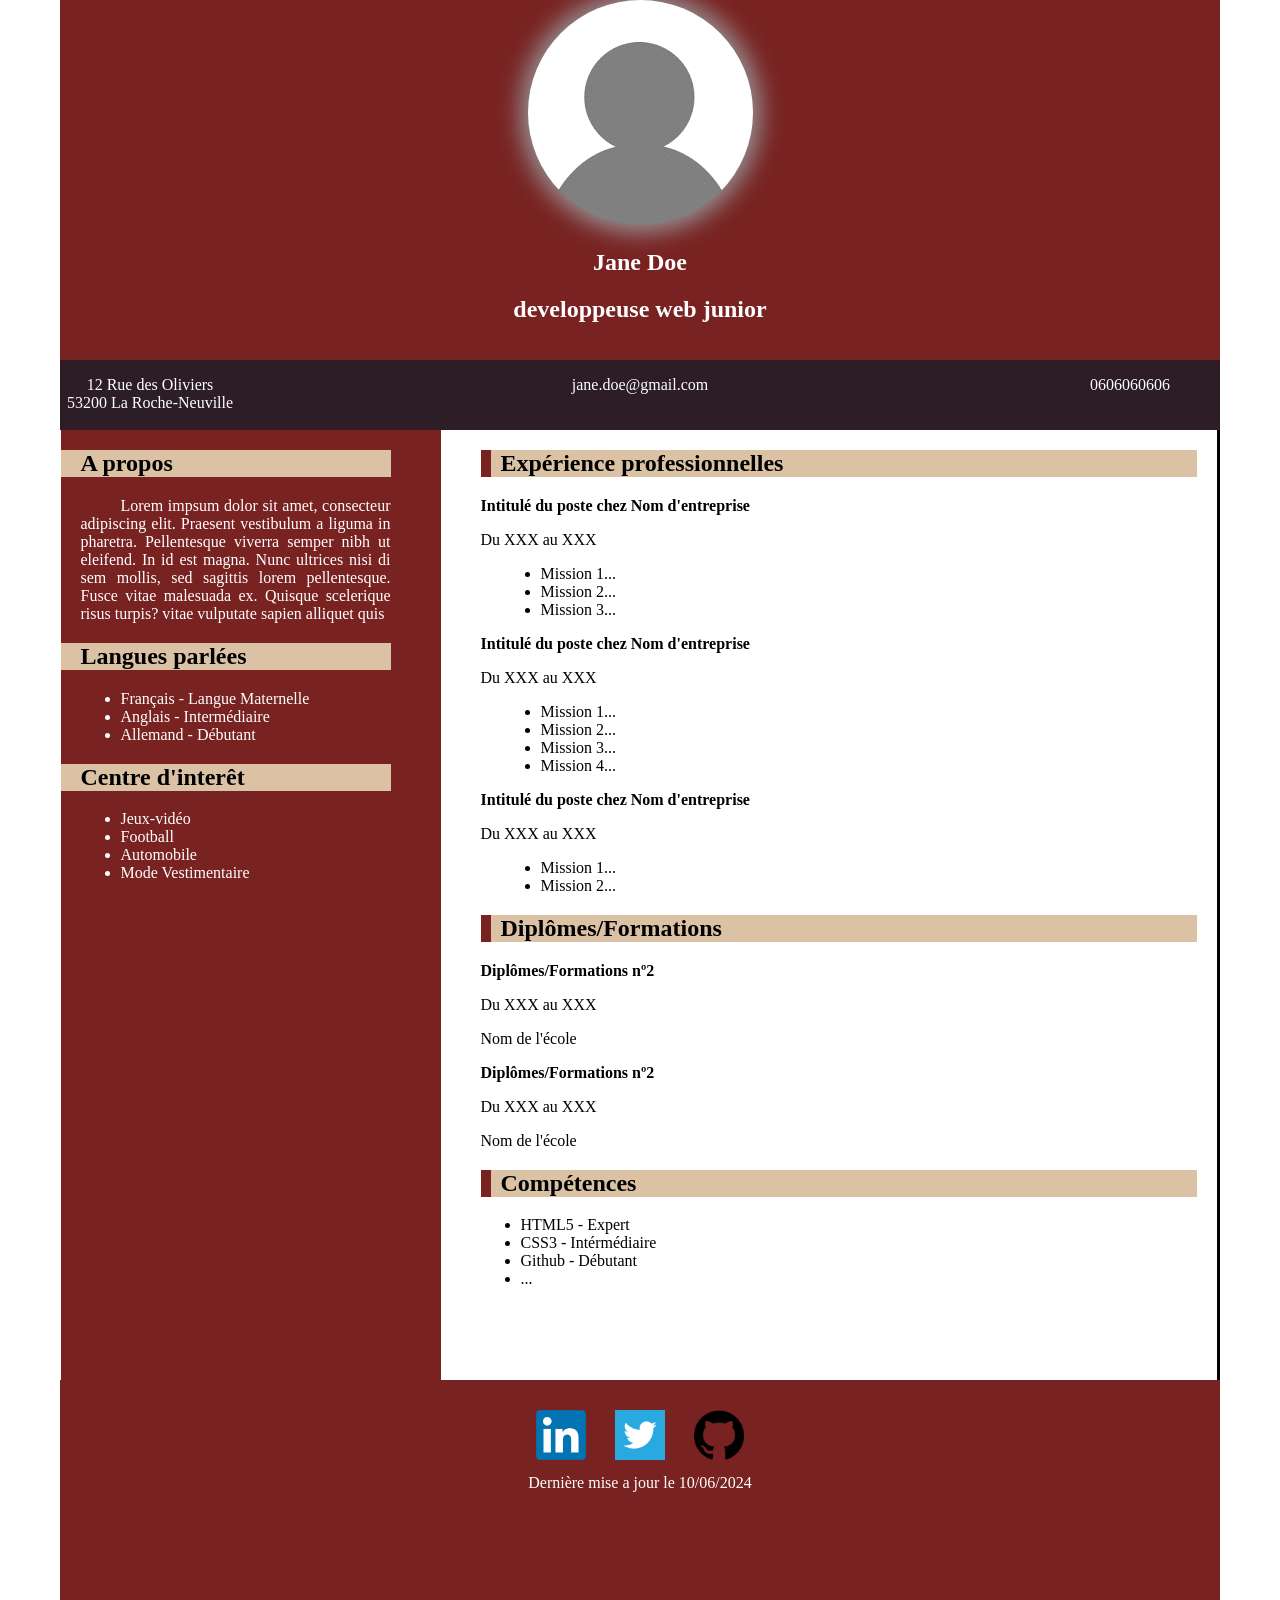
==== CV.html @ dd11a781 "first commit" ====
<!DOCTYPE html>
<html lang="fr">
<head>
    <meta charset="UTF-8">
    <meta name="viewport" content="width=device-width, initial-scale=1.0">
    <title>Mon CV</title>
    <link rel="stylesheet" href="style.Css">
</head>
<body>
<center>
    <header>

      <section id="head">
         <a TARGET="_blank" href="pfp.png" id="pfp"><img src="pfp.png" alt="pfp" id="pfp"></a>
         <h1>Jane Doe</h1>
         <h2>developpeuse web junior</h2>
      </section>

      <section id="row">
         <div class="container"id="rue"><p><a href="https://maps.app.goo.gl/oFrx4EmNDrb7wvNa6">12 Rue des Oliviers <br> 53200 La Roche-Neuville</a></p></div>
         <div class="container"id="mail"><p><a href="mailto:jane.doe@gmail.com">jane.doe@gmail.com</a></p></div>
         <div class="container"id="tel"><p><a href="tel:0606060606">0606060606</a></p></div>
      </section>

    </header>


  <Main>

    <section id="centre">
      <div id="propos">

       <h2 id="titre1">A propos</h2>

       <p id="apropos">Lorem impsum dolor sit amet,
        consecteur adipiscing elit. Praesent
        vestibulum a liguma in pharetra.
        Pellentesque viverra semper nibh ut eleifend. In id est magna. Nunc
        ultrices nisi di sem mollis, sed sagittis lorem
        pellentesque. Fusce vitae malesuada ex. 
        Quisque scelerique risus turpis? vitae vulputate sapien alliquet quis</p>

        <h2 id="titre1">Langues parlées</h2>

        <ul id="list1">
          <li>Français - Langue Maternelle</li>
          <li>Anglais - Intermédiaire</li>
          <li>Allemand - Débutant</li>
        </ul>

        <h2 id="titre1">Centre d'interêt</h2>

        <ul id="list1">
          <li>Jeux-vidéo</li>
          <li>Football</li>
          <li>Automobile</li>
          <li>Mode Vestimentaire</li>
        </ul>

      </div>

      <div id="pro">

        <h2 id="pro2">Expérience professionnelles</h2>

        <p id="Exp"><b>Intitulé du poste chez Nom d'entreprise</b></p>

        <p id="Exp">Du XXX au XXX</p>

        <ul id="Exp">
          <li>Mission 1...</li>
          <li>Mission 2...</li>
          <li>Mission 3...</li>
        </ul>

        <p id="Exp"><b>Intitulé du poste chez Nom d'entreprise</b></p>

        <p id="Exp">Du XXX au XXX</p>

        <ul id="Exp">
          <li>Mission 1...</li>
          <li>Mission 2...</li>
          <li>Mission 3...</li>
          <li>Mission 4...</li>
        </ul>

        <p id="Exp"><b>Intitulé du poste chez Nom d'entreprise</b></p>

        <p id="Exp">Du XXX au XXX</p>

        <ul id="Exp">
          <li>Mission 1...</li>
          <li>Mission 2...</li>
        </ul>

        <h2 id="pro2">Diplômes/Formations</h2>

        <p id="Exp"><b>Diplômes/Formations n<span>&#186;</span>2</b></p>

        <p id="Exp">Du XXX au XXX</p>

        <p id="Exp">Nom de l'école</p>

        <p id="Exp"><b>Diplômes/Formations n<span>&#186;</span>2</b></p>

        <p id="Exp">Du XXX au XXX</p>

        <p id="Exp">Nom de l'école</p>

        <h2 id="pro2">Compétences</h2>

        <ul>
          <li id="Exp">HTML5 - Expert</li>
          <li id="Exp">CSS3 - Intérmédiaire</li>
          <li id="Exp">Github - Débutant</li>
          <li id="Exp">...</li>
        </ul>





      </div>

    </section>

 

















  </Main>

  <footer>
    <div id="foot">
     <a href="https://fr.linkedin.com/?src=go-pa&trk=sem-ga_campid.21228777300_asid.161774284317_crid.698137525090_kw.linkedin_d.c_tid.kwd-148086543_n.g_mt.e_geo.9055951&mcid=7189711573932810240&cid=&gad_source=1&gclid=EAIaIQobChMI9se1m87ThgMVy6hoCR08cQMAEAAYASAAEgKlP_D_BwE&gclsrc=aw.ds"><img src="./LinkedIn_logo_initials.png.webp" alt="IN" id="IN"></a>
     <a href="https://x.com/elonmusk"><img src="./twitter-2012-negative-logo-5C6C1F1521-seeklogo.com.png" alt="TWT" id="TWT"></a>
     <a href="https://github.com/X5T23K22"><img src="./25231.png" alt="GIT" id="GIT"></a>

     <p id="maj">Dernière mise a jour le 10/06/2024</p>

    </div>
  </footer>
</center>
</body>
</html>
---- style.Css ----
body{
    
    color: white;
    flex-direction: column;
    align-items: stretch;
    justify-content: center;
    align-content: center;
    display: block;
    margin: 0px;
    

}
#pfp{
    border-radius: 50%;
    filter: drop-shadow(0 0 0.75rem #948a8c);}

#pfp:hover{
    cursor: zoom-in;}

#head{
    width: 1160px;
    height: 360px;
    background-color: #782221;
    margin:0;
    padding:0;}

#row{
    width : 1160px;
    height: 70px;
    background-color: #2c1d27 ;}

#row{
    display: flex;
  justify-content: space-between;}

#rue{
    width: 180px;
    }

#tel{
    width: 180px;
    height: 70px;}
    
#row.p{
    height: 70px;
    margin: auto;
    text-align: center;
    margin-top: 0px;
    margin-bottom: 0px;}


#centre{
    width: 1156px;
    height: 950px;
    border-right: solid;
    border-color: black;
    border-right-width: 4px left}

#propos{
    width: 380px;
    height: 950px;
    float: left;
    background-color: #782221;}
    
#pro{
    width: 776px;
    height: 950px;
    float: right;
    background-color: white;}

#titre1{
    background-color: #dbc2a4;
    color: black;
    text-align: left;
    padding-left: 20px;
    margin-right: 50px;}

#apropos{
    text-align: center;
    margin-left: 20px;
    margin-right: 50px;
    text-align: justify;
    text-indent: 40px;}

li{
    text-align: left;
    margin-left: 20px;
    margin-right: 50px;}

#pro2{
    background-color: #dbc2a4;
    color: black;
    text-align: left;
    margin-left: 40px;
    margin-right: 20px;
    padding-left: 20px;
    box-shadow: inset 10px 0px #782221;}

#pro2:hover{
    background-color: #dbc2a4;
    color: black;
    text-align: left;
    margin-left: 40px;
    margin-right: 20px;
    padding-left: 20px;
    box-shadow: inset 10px 0px #782221,10px 0px #782221;}

#Exp{
    color: black;
    margin-left: 40px;
    text-align: left;}

#foot{
    background-color: #782221;
    width: 1160px;
    height: 250px;
    justify-content: space-between;}

#IN{
    width: 50px;
    height: 50px;
    right: 25px;
    position: relative;
    top: 30px;
    background:#782221;
    display:inline-block;}

#TWT{
    width: 50px;
    height: 50px;
    position: relative;
    top: 30px;
    background:#782221;
    display:inline-block;}

#GIT{
    width: 50px;
    height: 50px;
    position: relative;
    top: 30px;
    left: 25px;
    background:#782221;
    display:inline-block;}

#GIT:hover{
    opacity:0.4;}

#TWT:hover{
    opacity:0.4;}

#IN:hover{
    opacity:0.4;}

img{
    justify-content: space-between;}

#maj{
    margin-top: 40px;}

a{
    text-decoration: none;
    color: white;}

a:hover{
    text-decoration: underline;}
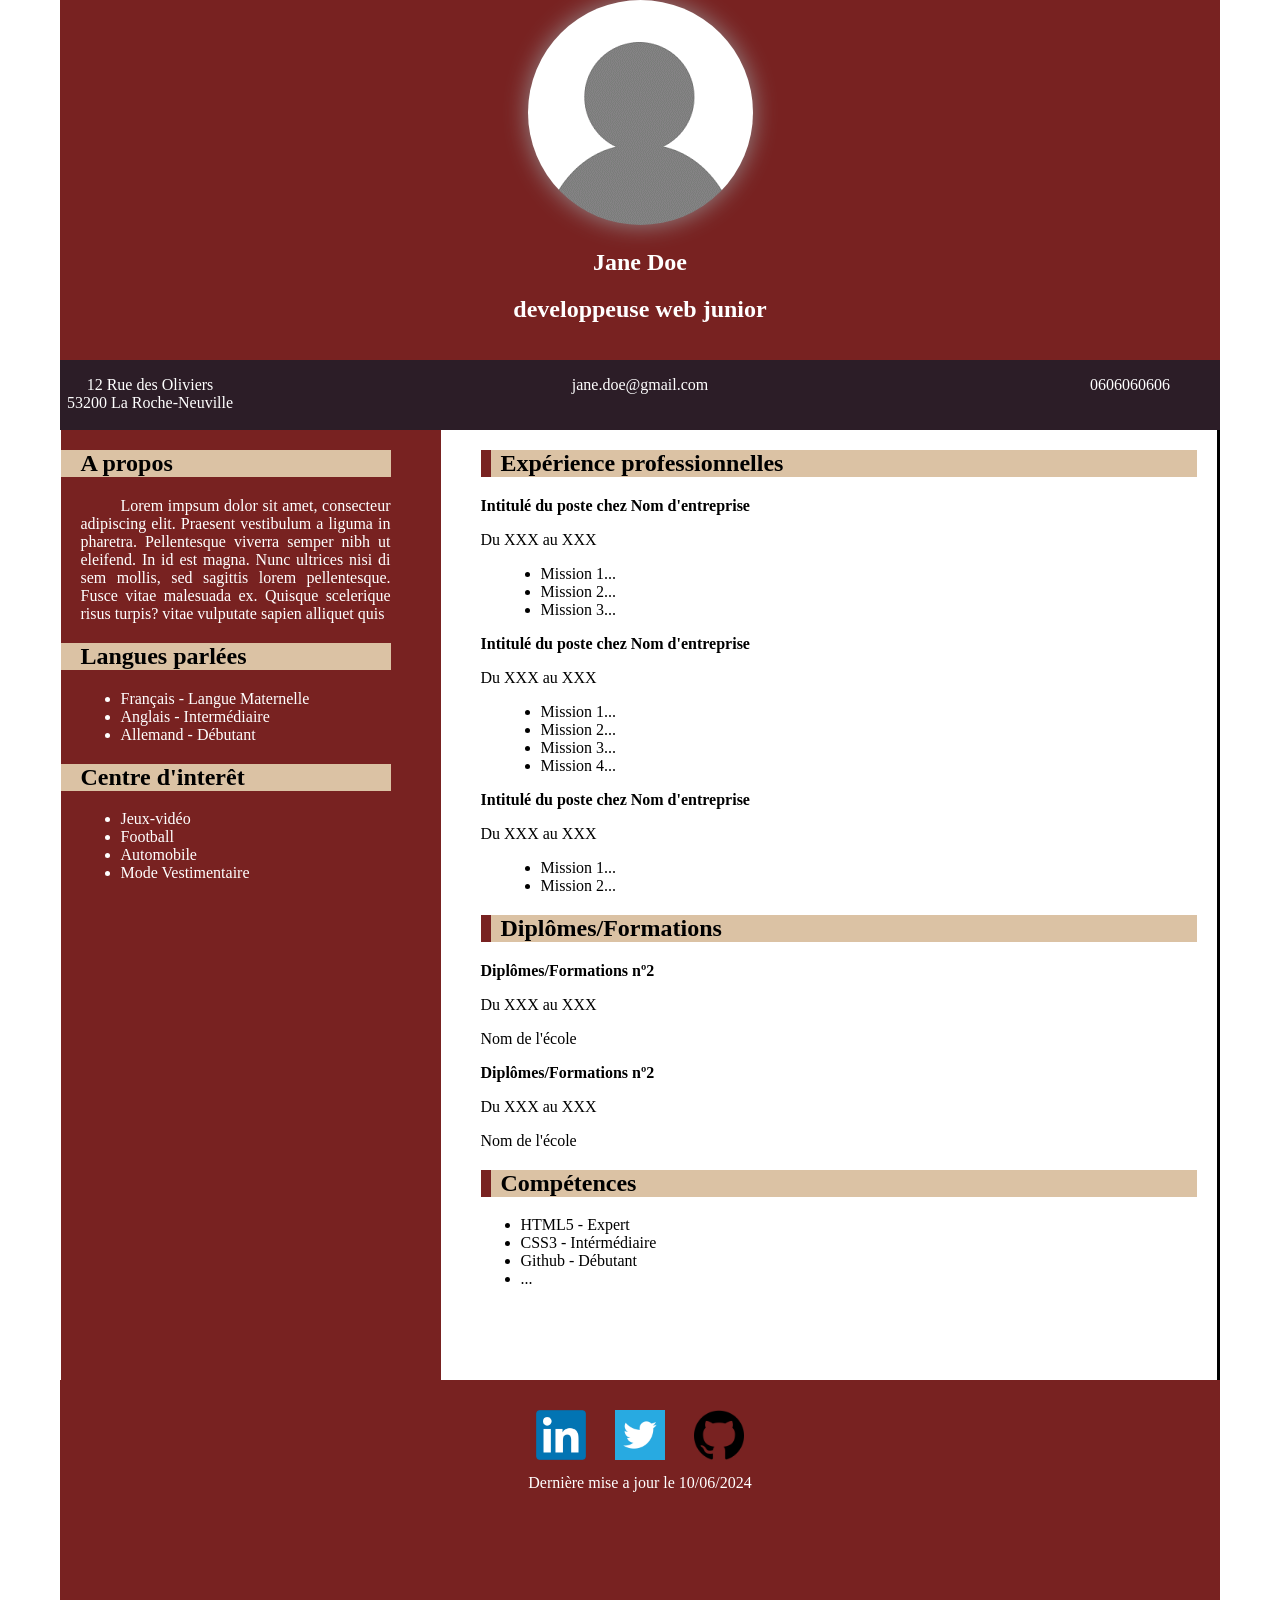
==== commit 6cf4107e: "fichier supp et erreur W3C" ====
--- a/CV.html
+++ b/CV.html
@@ -11,15 +11,15 @@
     <header>
 
       <section id="head">
-         <a TARGET="_blank" href="pfp.png" id="pfp"><img src="pfp.png" alt="pfp" id="pfp"></a>
+         <a TARGET="_blank" href="pfp.png"><img src="pfp.png" alt="photo de profil" id="pfp"></a>
          <h1>Jane Doe</h1>
          <h2>developpeuse web junior</h2>
       </section>
 
       <section id="row">
-         <div class="container"id="rue"><p><a href="https://maps.app.goo.gl/oFrx4EmNDrb7wvNa6">12 Rue des Oliviers <br> 53200 La Roche-Neuville</a></p></div>
-         <div class="container"id="mail"><p><a href="mailto:jane.doe@gmail.com">jane.doe@gmail.com</a></p></div>
-         <div class="container"id="tel"><p><a href="tel:0606060606">0606060606</a></p></div>
+         <div class="container" id="rue"><p><a href="https://maps.app.goo.gl/oFrx4EmNDrb7wvNa6">12 Rue des Oliviers <br> 53200 La Roche-Neuville</a></p></div>
+         <div class="container" id="mail"><p><a href="mailto:jane.doe@gmail.com">jane.doe@gmail.com</a></p></div>
+         <div class="container" id="tel"><p><a href="tel:0606060606">0606060606</a></p></div>
       </section>
 
     </header>
